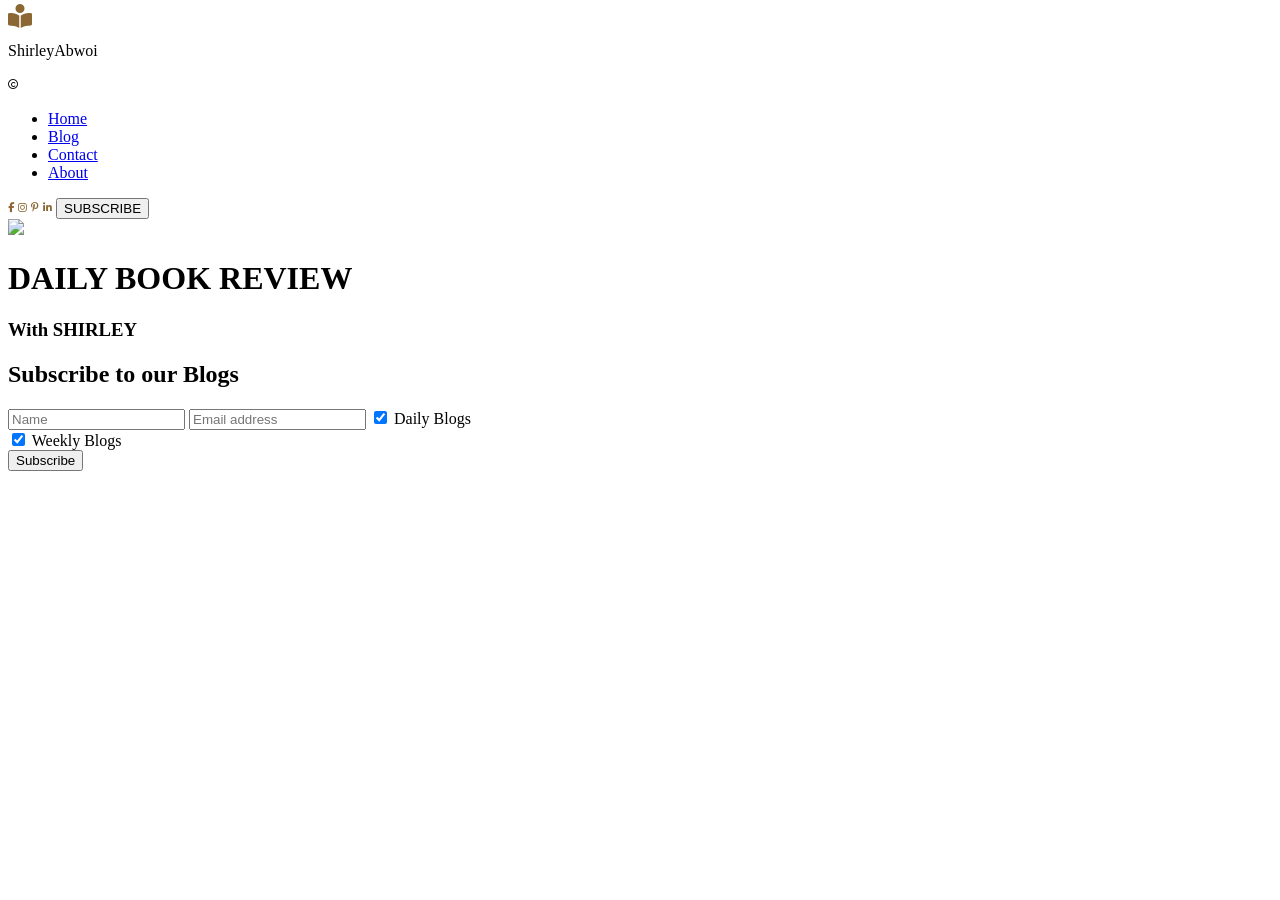
==== index.html @ 7ae84fe3 "updated files" ====
<!DOCTYPE html>
<html lang="en">
<head>
    <meta charset="UTF-8">
    <meta name="viewport" content="width=device-width, initial-scale=1.0">
    <title>Book Review</title>
    <link rel="stylesheet" href="style.css">
    <link rel="stylesheet" href="https://cdnjs.cloudflare.com/ajax/libs/font-awesome/6.7.2/css/all.min.css" integrity="sha512-Evv84Mr4kqVGRNSgIGL/F/aIDqQb7xQ2vcrdIwxfjThSH8CSR7PBEakCr51Ck+w+/U6swU2Im1vVX0SVk9ABhg==" crossorigin="anonymous" referrerpolicy="no-referrer" />

</head>
<body>
    <header>
        <div class="headerText">
            <i class="fa-solid fa-book-open-reader fa-xl" style="color: rgb(138, 103, 51)" id="bloggerIcon"></i>
            <p id="headertext">Shirley<span id="nameText">Abwoi</span></p>
            <i class="fa-regular fa-copyright fa-2xs" style="color: black;" id="copyright"></i>
        </div>
        <ul>
            <li><a href="#home">Home</a></li>
            <li><a href="#news">Blog</a></li>
            <li><a href="#contact">Contact</a></li>
            <li><a href="./home.html">About</a></li>
        </ul>
        <div class="socialHandles">
            <i class="fa-brands fa-facebook-f fa-2xs" style="color: rgb(138, 103, 51)" id="icon"></i>
            <i class="fa-brands fa-instagram fa-2xs" style="color: rgb(138, 103, 51)" id="icon"></i>
            <i class="fa-brands fa-pinterest-p fa-2xs" style="color: rgb(138, 103, 51)" id="icon"></i>
            <i class="fa-brands fa-linkedin-in fa-2xs" style="color: rgb(138, 103, 51)" id="icon"></i>
            <button type="button" id="newsletterButton">SUBSCRIBE</button>
        </div>
    </header>
    <div class="homepage">
        <img src="https://img.freepik.com/free-photo/stack-books-black-wooden-table_93675-135412.jpg?t=st=1746022850~exp=1746026450~hmac=977bfbcc6e0bda8666cb0a5a60b39e8b2234f4c06119cd99f6ed7b4ff3d48d9f&w=996" id="backgroundImage">
        <div class="homepageContent">
            <h1>DAILY BOOK REVIEW</h1>
            <h3>With SHIRLEY</h3>
        </div>
        <form action="/action_page.php">
            <div>
              <h2>Subscribe to our Blogs</h2>
            </div>
            <div class="subscribeContainer">
              <input type="text" placeholder="Name" name="name" required>
              <input type="email" placeholder="Email address" name="mail" required>
              <label>
                <input type="checkbox" checked="checked" name="subscribe"> Daily Blogs
              </label><br>
              <label>
                <input type="checkbox" checked="checked" name="subscribe"> Weekly Blogs
              </label>
            </div>
          
            <div class="container">
              <input type="submit" value="Subscribe">
            </div>
          </form>
    </div>
    
     </div>
    
</body>
</html>
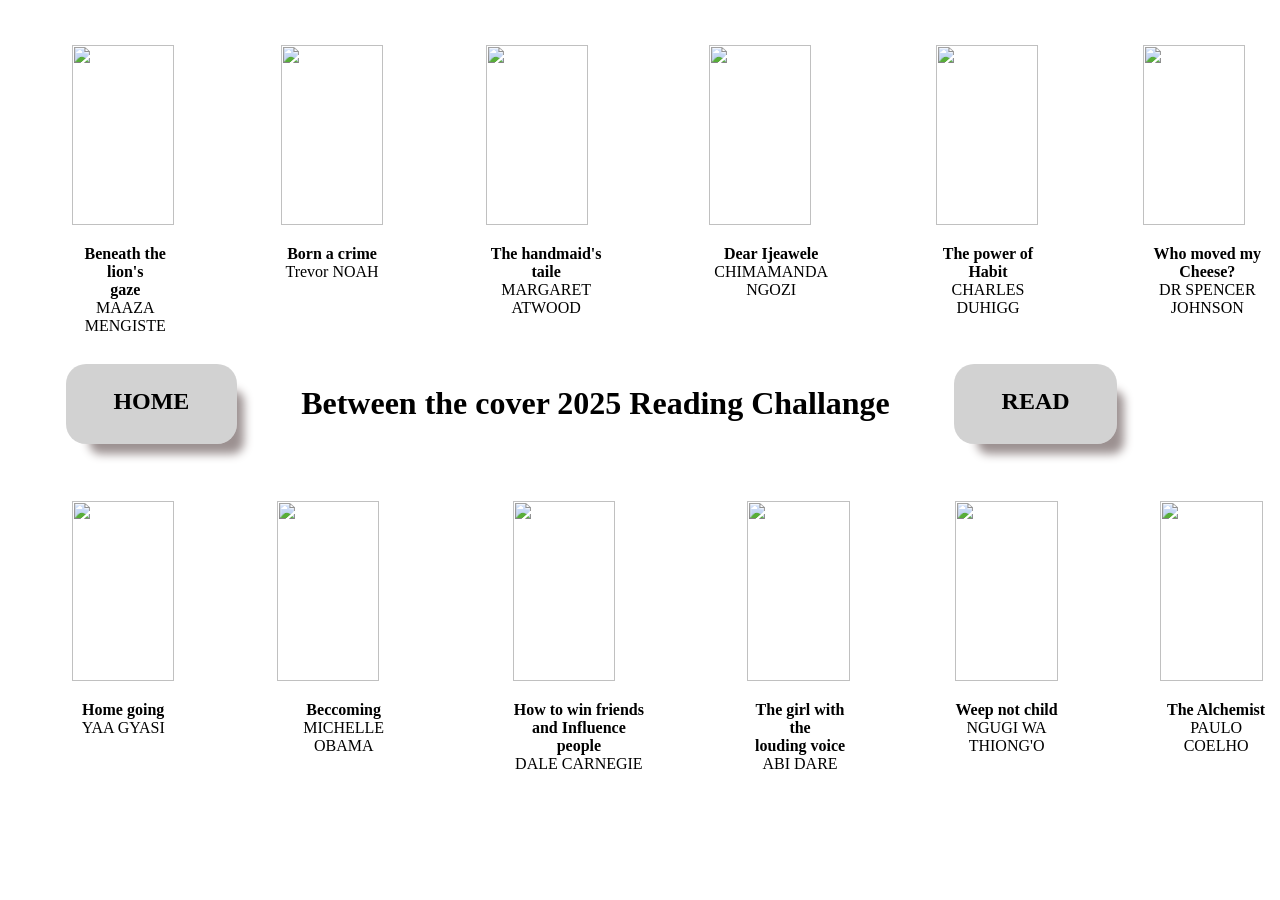
==== commit ca3b7fab: "Made the born a crime personal blog" ====
--- a/index.html
+++ b/index.html
@@ -3,60 +3,69 @@
 <head>
     <meta charset="UTF-8">
     <meta name="viewport" content="width=device-width, initial-scale=1.0">
-    <title>Book Review</title>
+    <title>2025 Book reads</title>
+
     <link rel="stylesheet" href="style.css">
-    <link rel="stylesheet" href="https://cdnjs.cloudflare.com/ajax/libs/font-awesome/6.7.2/css/all.min.css" integrity="sha512-Evv84Mr4kqVGRNSgIGL/F/aIDqQb7xQ2vcrdIwxfjThSH8CSR7PBEakCr51Ck+w+/U6swU2Im1vVX0SVk9ABhg==" crossorigin="anonymous" referrerpolicy="no-referrer" />
-
+    <link rel="icon" href="images/book.png">
 </head>
 <body>
-    <header>
-        <div class="headerText">
-            <i class="fa-solid fa-book-open-reader fa-xl" style="color: rgb(138, 103, 51)" id="bloggerIcon"></i>
-            <p id="headertext">Shirley<span id="nameText">Abwoi</span></p>
-            <i class="fa-regular fa-copyright fa-2xs" style="color: black;" id="copyright"></i>
-        </div>
-        <ul>
-            <li><a href="#home">Home</a></li>
-            <li><a href="#news">Blog</a></li>
-            <li><a href="#contact">Contact</a></li>
-            <li><a href="./home.html">About</a></li>
-        </ul>
-        <div class="socialHandles">
-            <i class="fa-brands fa-facebook-f fa-2xs" style="color: rgb(138, 103, 51)" id="icon"></i>
-            <i class="fa-brands fa-instagram fa-2xs" style="color: rgb(138, 103, 51)" id="icon"></i>
-            <i class="fa-brands fa-pinterest-p fa-2xs" style="color: rgb(138, 103, 51)" id="icon"></i>
-            <i class="fa-brands fa-linkedin-in fa-2xs" style="color: rgb(138, 103, 51)" id="icon"></i>
-            <button type="button" id="newsletterButton">SUBSCRIBE</button>
-        </div>
-    </header>
-    <div class="homepage">
-        <img src="https://img.freepik.com/free-photo/stack-books-black-wooden-table_93675-135412.jpg?t=st=1746022850~exp=1746026450~hmac=977bfbcc6e0bda8666cb0a5a60b39e8b2234f4c06119cd99f6ed7b4ff3d48d9f&w=996" id="backgroundImage">
-        <div class="homepageContent">
-            <h1>DAILY BOOK REVIEW</h1>
-            <h3>With SHIRLEY</h3>
-        </div>
-        <form action="/action_page.php">
-            <div>
-              <h2>Subscribe to our Blogs</h2>
-            </div>
-            <div class="subscribeContainer">
-              <input type="text" placeholder="Name" name="name" required>
-              <input type="email" placeholder="Email address" name="mail" required>
-              <label>
-                <input type="checkbox" checked="checked" name="subscribe"> Daily Blogs
-              </label><br>
-              <label>
-                <input type="checkbox" checked="checked" name="subscribe"> Weekly Blogs
-              </label>
-            </div>
-          
-            <div class="container">
-              <input type="submit" value="Subscribe">
-            </div>
-          </form>
+    <div class="reading">
+        <div>
+        <img src="images/beneath the lions gaze.jpeg" alt="">
+        <p><b>Beneath the lion's <br>gaze<br></b> MAAZA MENGISTE<p>
     </div>
-    
-     </div>
-    
+    <div>
+        <img src="images/born-a-crime-review-ew-8c2de4d024dd402e8068bf01ae63c12a.jpg" alt="">
+        <p><b>Born a crime <br></b>Trevor NOAH</p>
+    </div>
+    <div>
+        <img src="images/hand's made.png" alt="">
+        <p><b>The handmaid's taile <br></b> MARGARET ATWOOD</p>
+    </div>
+    <div>
+        <img src="images/dear.jpeg" alt="">
+        <p><b>Dear Ijeawele <br></b> CHIMAMANDA NGOZI</p>
+    </div>
+    <div>
+        <img src="images/the power of habit.jpeg" alt="">
+
+        <p><b>The power of <br>Habit</b> <br>CHARLES DUHIGG</p>
+    </div>
+    <div>
+        <img src="images/who moved my cheese.png" alt="">
+        <p><b>Who moved my <br>Cheese?</b><br> DR SPENCER JOHNSON </p>
+    </div>
+    </div>
+    <div class="text">
+        <a href="index.html"><b>HOME</b></a>
+        <h1>Between the cover 2025 Reading Challange</h1>
+        <a href="books.html"><b>READ</b></a>
+    </div>
+    <div class="reading">
+        <div>
+        <img src="images/home going.jpg" alt="">
+        <p><b>Home going</b><br> YAA GYASI</p>
+    </div>
+    <div>
+        <img src="images/becoming.jpg" alt="">
+        <p><b>Beccoming</b><br> MICHELLE OBAMA</p>
+    </div>
+    <div>
+        <img src="images/how to win friends.png" alt="">
+        <p><b>How to win friends<br>and Influence people</b><br> DALE CARNEGIE</p> 
+    </div>
+    <div>
+        <img src="images/the girl with the loud voice.jpeg" alt="">
+        <p><b>The girl with the <br>louding voice </b><br> ABI DARE</p>
+    </div>
+    <div>
+        <img src="images/weep not child" alt="">
+        <p><b>Weep not child</b><br> NGUGI WA <br>THIONG'O</p>
+    </div>
+    <div>
+        <img src="images/the alchemist1.jpeg" alt="">
+        <p><b>The Alchemist</b><br> PAULO COELHO</p>
+    </div>
+    </div>
 </body>
 </html>
--- a/style.css
+++ b/style.css
@@ -0,0 +1,104 @@
+
+@font-face {
+    font-family: poppins;
+    src: url(Fonts/Poppins-Regular.ttf);
+}
+
+body {
+   
+    font-family: poppins;
+}
+
+
+.reading {
+    display: flex;
+    gap: 8vw;
+    margin-top: 5vh;
+    margin-left: 5vw;
+}
+
+.reading img {
+    position: relative;
+    overflow: hidden;
+    width: 8vw;
+    height: 25vh;
+    z-index: -1;
+
+}
+
+.buttons {
+    color: white;
+    margin-top: -20vh;
+    font-size: 300%;
+    margin-left: 10vw;
+    display: flex;
+    gap: 60vw;
+    z-index: 1;
+}
+
+a {
+    color: black;
+    font-size: 1.5em;
+    text-decoration: none;
+    border: none;
+    background-color: rgba(97, 97, 97, 0.288);
+    padding: 2% 4%;
+    border-radius: 20px;
+    box-shadow: 15px 18px 10px -8px rgb(156, 145, 145);
+
+}
+.text{
+    border: none;
+    text-align: center;
+    padding: 1%;
+    display:flex ;
+    gap: 5vw;
+    margin-left: 15vw;
+
+}
+h5{
+    text-align: center;
+}
+p{
+    text-align: center;
+}
+
+@media only screen and (max-width:750px) {
+    .reading{
+        flex-direction: column;
+        
+    }
+    .reading img{
+        width: 50vw;
+        height: 40vh;
+        margin-left: 20vw;
+    }
+    a{
+        padding: 0% 2%;
+     height: 8vh;
+     width: 30%;
+    
+    
+    }
+    .text{
+        margin-left: 0%;
+    }
+}
+@media only screen and (min-width:751px) and (max-width:999px) {
+    .reading{
+        flex-direction: column;
+    }
+    .reading img{
+        width: 50vw;
+        height: 50vh;
+        margin-left: 20vw;
+    }
+}
+@media only screen and (min-width:1000px) and (max-width:1300px) {
+    .text{
+        margin-left: 5vh;
+    }
+    .reading img{
+        height: 20vh;
+    }
+}
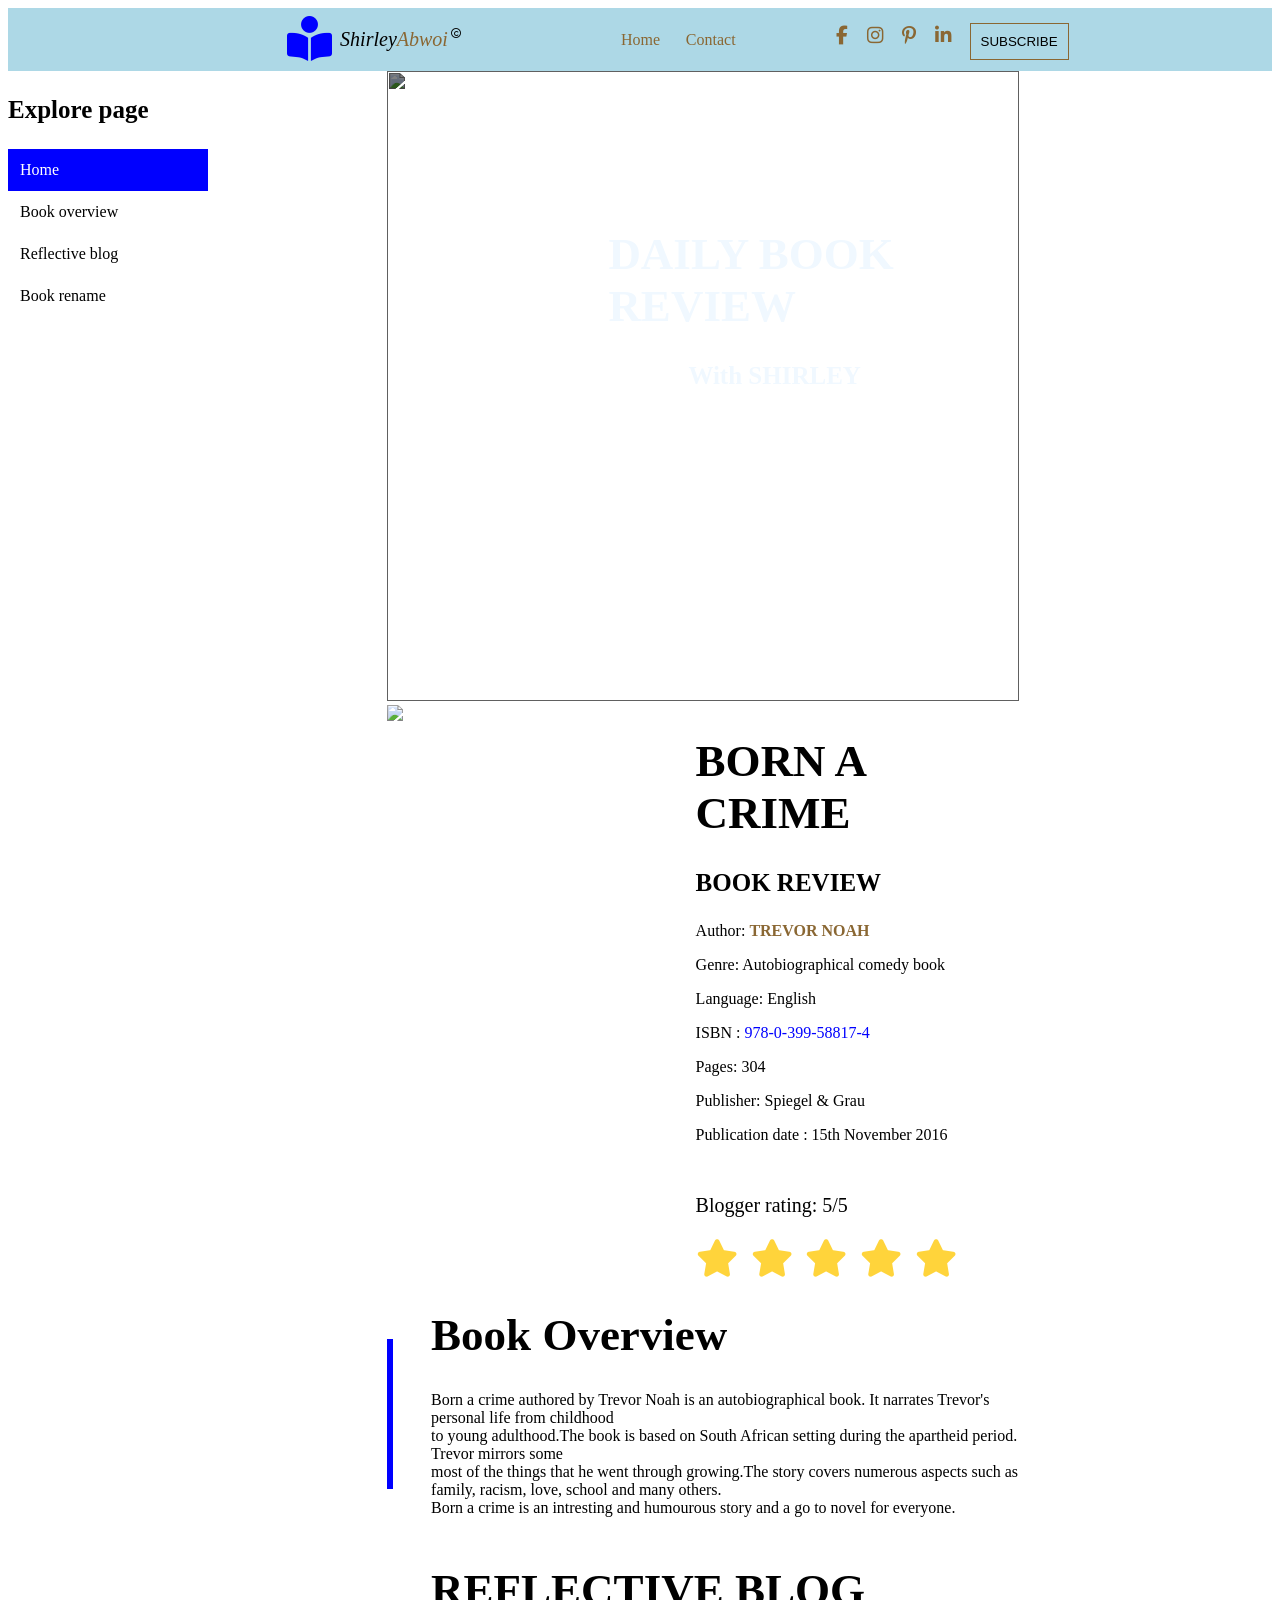
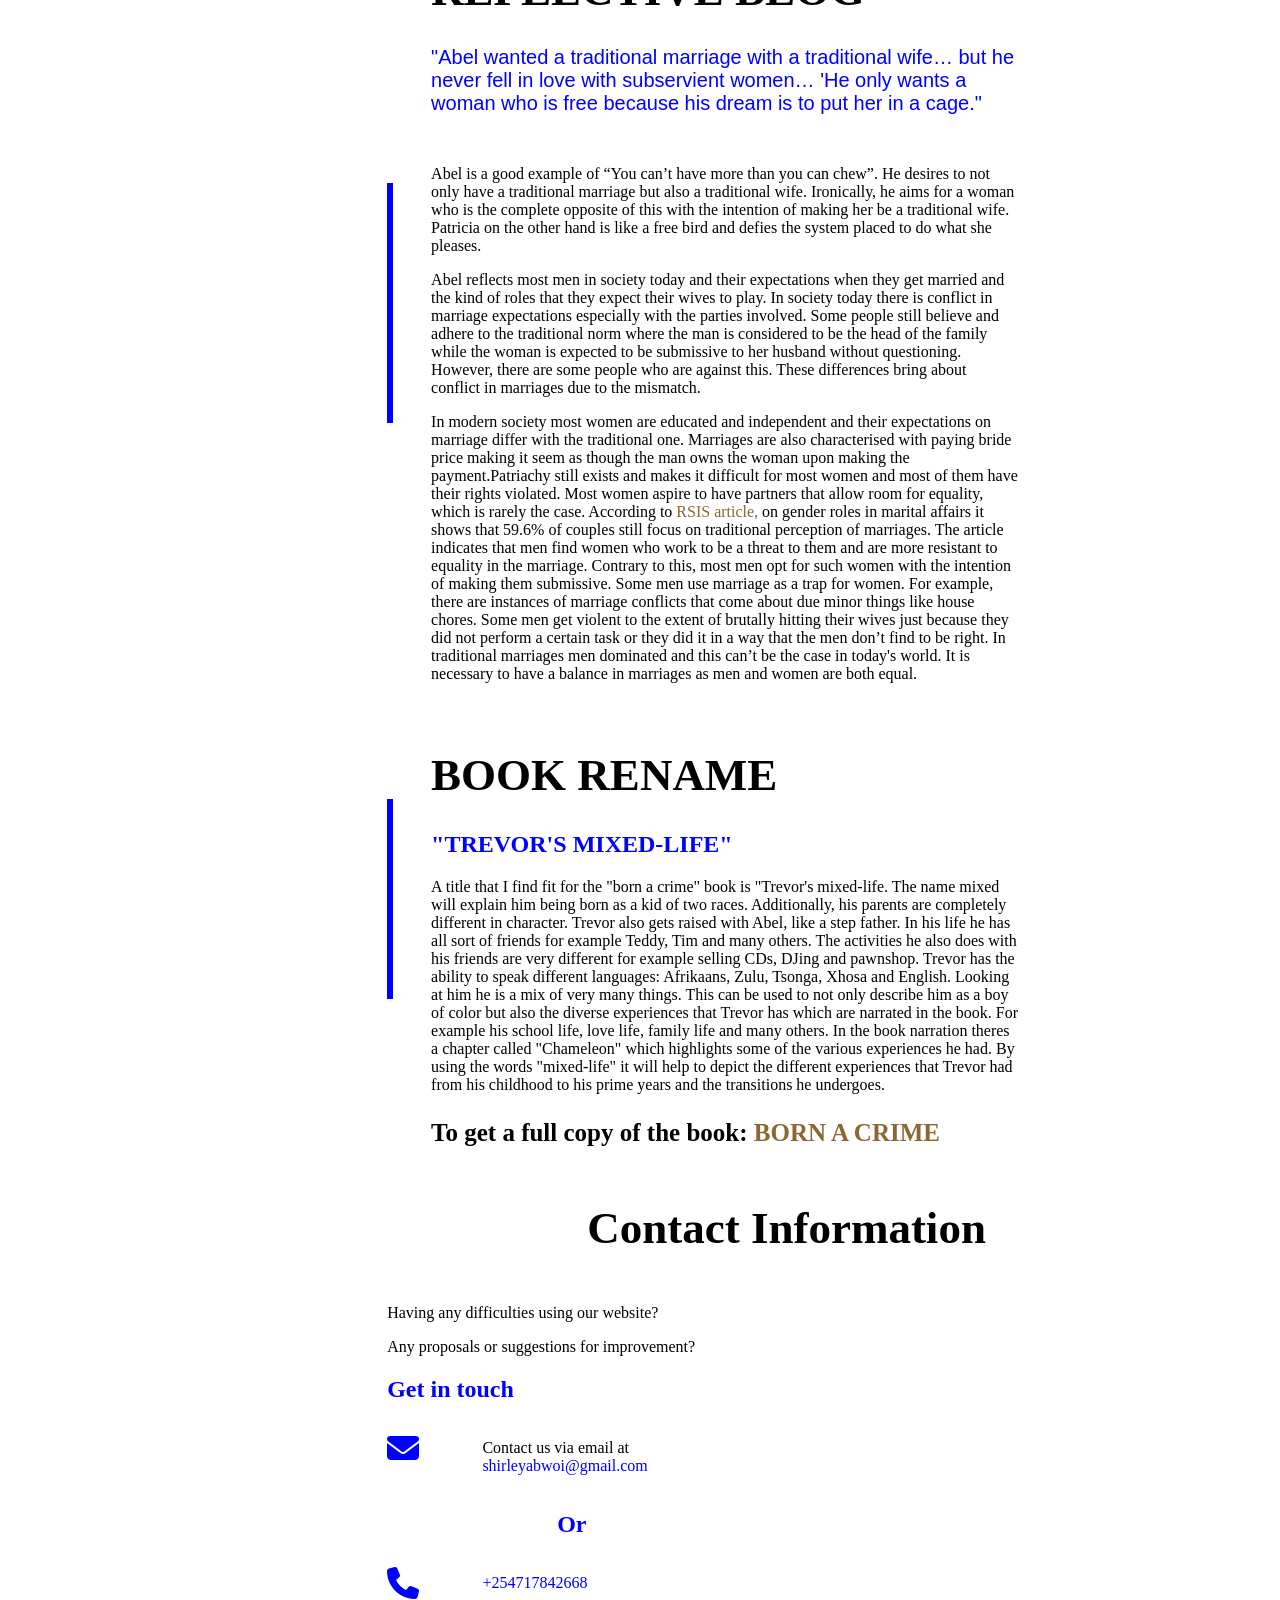
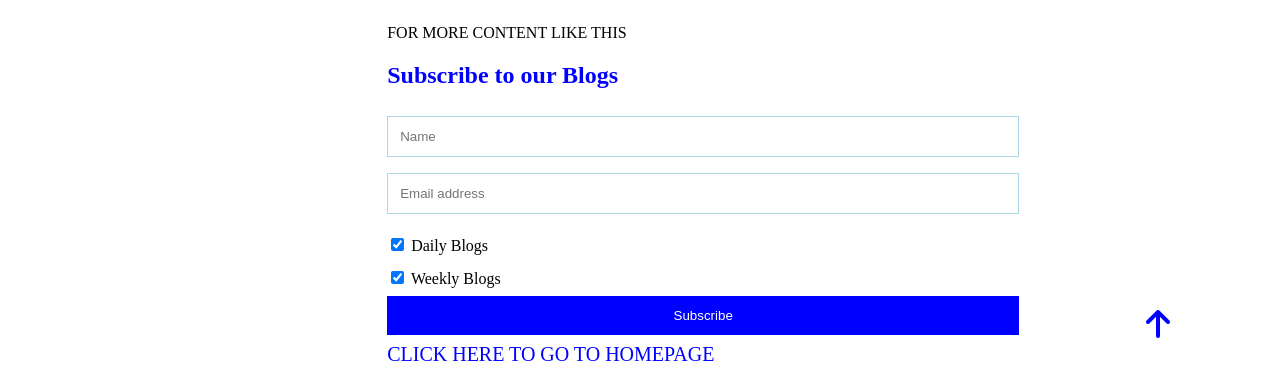
==== commit e06f1c29: "Restyled the page and added content" ====
--- a/index.html
+++ b/index.html
@@ -3,69 +3,171 @@
 <head>
     <meta charset="UTF-8">
     <meta name="viewport" content="width=device-width, initial-scale=1.0">
-    <title>2025 Book reads</title>
+    <title>Blog</title>
+    <link rel="stylesheet" href="style.css">
+    <link rel="stylesheet" href="https://cdnjs.cloudflare.com/ajax/libs/font-awesome/6.7.2/css/all.min.css" integrity="sha512-Evv84Mr4kqVGRNSgIGL/F/aIDqQb7xQ2vcrdIwxfjThSH8CSR7PBEakCr51Ck+w+/U6swU2Im1vVX0SVk9ABhg==" crossorigin="anonymous" referrerpolicy="no-referrer" />
 
-    <link rel="stylesheet" href="style.css">
-    <link rel="icon" href="images/book.png">
 </head>
 <body>
-    <div class="reading">
-        <div>
-        <img src="images/beneath the lions gaze.jpeg" alt="">
-        <p><b>Beneath the lion's <br>gaze<br></b> MAAZA MENGISTE<p>
+    <header>
+        <div class="headerText" id="headerText">
+            <i class="fa-solid fa-book-open-reader fa-xl" style="color: blue" id="bloggerIcon"></i>
+            <p id="headertext">Shirley<span id="nameText">Abwoi</span></p>
+            <i class="fa-regular fa-copyright fa-2xs" style="color: black;" id="copyright"></i>
+        </div>
+        <ul>
+            <li><a href="/home.html">Home</a></li>
+            <li><a href="#contactHeader">Contact</a></li>
+        </ul>
+        <div class="socialHandles">
+            <a href="https://www.facebook.com/">
+                <i class="fa-brands fa-facebook-f fa-2xs" style="color: rgb(138, 103, 51)" id="icon"></i>
+            </a>
+            <a href="https://www.instagram.com/">
+                <i class="fa-brands fa-instagram fa-2xs" style="color: rgb(138, 103, 51)" id="icon"></i>
+            </a>
+            <a href="https://www.pinterest.com/">
+                 <i class="fa-brands fa-pinterest-p fa-2xs" style="color: rgb(138, 103, 51)" id="icon"></i>
+             </a>
+            <a href="https://www.linkedin.com/feed/">
+                 <i class="fa-brands fa-linkedin-in fa-2xs" style="color: rgb(138, 103, 51)" id="icon"></i>
+            </a>
+          <a href="#subscribe">  <button type="button" id="newsletterButton">SUBSCRIBE</button></a>
+        </div>
+    </header>
+    <div class="vertical-menu">
+        <h3>Explore page</h3>
+        <a href="#home" class="active">Home</a>
+        <a href="#bookOverview">Book overview</a>
+        <a href="#reviews">Reflective blog</a>
+        <a href="#bookrename">Book rename</a>
+      </div>
+    <div class="blogContainer">
+        <div class="homepage">
+            <img src="https://img.freepik.com/free-photo/stack-books-black-wooden-table_93675-135412.jpg?t=st=1746022850~exp=1746026450~hmac=977bfbcc6e0bda8666cb0a5a60b39e8b2234f4c06119cd99f6ed7b4ff3d48d9f&w=996" id="backgroundImage">
+            <div class="homepageContent">
+                <h1>DAILY BOOK REVIEW</h1>
+                <h3 id="blogger">With SHIRLEY</h3>
+            </div>
+        </div>    
+        <div class="imageContainer">
+            <img src="https://images.seattletimes.com/wp-content/uploads/2016/11/887773fa-a063-11e6-9216-1158aa9d4175.jpg?d=780x1185" id="book">
+            <div id="home">
+                <h1 id="title">BORN A CRIME</h1>
+                <h3>BOOK REVIEW</h3>
+                <p>Author: <b><a href="https://www.trevornoah.com/about">TREVOR NOAH</a></b></p>
+                <p>Genre: Autobiographical comedy book</p>
+                <p>Language: English</p>
+                <p>ISBN : <a href="https://penguinrandomhousehighereducation.com/book/?isbn=9780399588198" id="isbn">978-0-399-58817-4</a></p>
+                <p>Pages: 304</p>
+                <p>Publisher: Spiegel & Grau</p>
+                <p>Publication date : 15th November 2016</p>
+                <p id="rate">Blogger rating: 5/5</p>
+                <div class="starRate">
+                    <i class="fa-solid fa-star fa-lg" style="color: #FFD43B;"></i>
+                    <i class="fa-solid fa-star fa-lg" style="color: #FFD43B;"></i>
+                    <i class="fa-solid fa-star fa-lg" style="color: #FFD43B;"></i>
+                    <i class="fa-solid fa-star fa-lg" style="color: #FFD43B;"></i>
+                    <i class="fa-solid fa-star fa-lg" style="color: #FFD43B;"></i>
+                </div>
+            </div>
+        </div>
+        <div class="bookOverview" id="bookOverview">
+            <div class="vl"></div>
+            <div>           
+                <h1>Book Overview</h1>
+                <p>Born a crime authored by Trevor Noah is an autobiographical book. 
+                    It narrates Trevor's personal life from childhood<br> to young adulthood.The book is based on South African setting 
+                during the apartheid period. Trevor mirrors some <br>most of the things that he went through growing.The story covers numerous aspects such as
+            family, racism, love, school and many others.<br>Born a crime is an intresting and humourous story and a go to novel for everyone.</p></div>
+        </div>
+        <div class="reviews" id="reviews">
+            <div class="vl" id="reviewsLine"></div>
+            <div>
+            <h1> REFLECTIVE BLOG</h1>
+            <p id="text">"Abel wanted a traditional marriage with a traditional wife… but he never fell in love with
+                subservient women… 'He only wants a woman who is free because his dream is to put
+                her in a cage."</p>
+            <p>Abel is a good example of “You can’t have more than you can chew”.
+                He desires to not only have a traditional marriage but also a traditional wife.
+                Ironically, he aims for a woman who is the complete opposite of this with the intention of making her be a traditional wife.
+                Patricia on the other hand is like a free bird and defies the system placed to do what she pleases. </p>
+                <p> Abel reflects most men in society today and their expectations when they get married and the kind of roles that they expect their wives to play.
+                     In society today there is conflict in marriage expectations especially with the parties involved. 
+                     Some people still believe and adhere to the traditional norm where the man is considered to be 
+                     the head of the family while the woman is expected to be submissive to her husband without questioning. 
+                     However, there are some people who are against this. These differences bring about conflict in marriages due to the mismatch. </p>
+                     <p>In modern society most women are educated and independent 
+                        and their expectations on marriage differ with the traditional one. Marriages are also characterised with paying bride price making it seem as though the man owns the woman upon making the payment.Patriachy still exists and makes it difficult for most women and most of them have their rights violated.
+                        Most women aspire to have partners that allow room for equality, which is rarely the case. According to <a href="https://rsisinternational.org/journals/ijriss/articles/relationship-between-gender-roles-and-marital-stability-among-couples-in-selected-counties-of-kenya-2/">RSIS article,</a> 
+                        on gender roles in marital affairs it shows that 59.6% of couples still focus on traditional perception of marriages. The article indicates that men find women who work to be a threat to them and are more resistant to equality in the marriage.
+                        Contrary to this, most men opt for such women with the intention of making them submissive.
+                        Some men use marriage as a trap for women. For example, 
+                        there are instances of marriage conflicts that come about due minor things like house chores. 
+                        Some men get violent to the extent of brutally hitting their wives just because they did not perform 
+                        a certain task or they did it in a way that the men don’t find to be right.
+                         In traditional marriages men dominated and this can’t be the case in today's world.
+                         It is necessary to have a balance in marriages as men and women are both equal. </p>
+        </div>
+        </div>
+        <div class="bookrename" id="bookrename">
+            <div class="vl" id="renameLine"></div>
+            <div>
+            <h1>BOOK RENAME</h1>
+            <h2>"TREVOR'S MIXED-LIFE"</h2>
+            <p>A title that I find fit for the "born a crime" book is "Trevor's mixed-life.
+           The name mixed will explain him being born as a kid of two races. Additionally, his parents are completely different in character. Trevor also gets raised with Abel, like a step father. In his life he has all sort of friends for example Teddy, Tim and many others.
+           The activities he also does with his friends are very different for example selling CDs, DJing and pawnshop. Trevor has the ability to speak different languages: Afrikaans,
+           Zulu, Tsonga, Xhosa and English. Looking at him he is a mix of very many things.
+           This can be used to not only describe him as a boy of color but also the diverse experiences that Trevor has which
+           are narrated in the book. For example his school life, love life, family life and many others. In the book narration theres a chapter called "Chameleon" which highlights some of the various experiences he had. By using the words "mixed-life" it will help to depict the different experiences that Trevor had from his childhood to his prime years and the transitions he undergoes.
+           </p>
+           <h3>To get a full copy of the book: <a href="https://trevornoahbooks.com/">BORN A CRIME</a></h3>
+           </div>
+        </div>
+        <div class="contactInformation">
+            <h1 id="contactHeader">Contact Information</h1>
+            <p>Having any difficulties using our website?</p>
+            <p>Any proposals or suggestions for improvement?</p>
+            <h2>Get in touch</h2>
+           <div class="contactDetails">
+            <i class="fa-solid fa-envelope fa-2xl" style="color: blue;" id="contactIcon"></i>
+            <p>Contact us via email at<br><a href="mailto:shirleyabwoi@gmail.com" id="contactLink">shirleyabwoi@gmail.com</a></p>
+           </div>
+            <h2 id="orText">Or</h2>
+            <div class="contactDetails">
+                <i class="fa-solid fa-phone fa-2xl" style="color: blue;" id="contactIcon"></i>
+                <p><a href="tel:+254717842668" id="contactLink">+254717842668</a></p>
+            </div>
+        </div>
+     <div class="subscribe">
+     <form>
+    <div class="subscribeContent" id="subscribe">
+        <p>FOR MORE CONTENT LIKE THIS</p>
+      <h2>Subscribe to our Blogs</h2>
     </div>
-    <div>
-        <img src="images/born-a-crime-review-ew-8c2de4d024dd402e8068bf01ae63c12a.jpg" alt="">
-        <p><b>Born a crime <br></b>Trevor NOAH</p>
+    <div class="SubscribeContainer">
+      <input type="text" placeholder="Name" name="name" required>
+      <input type="email" placeholder="Email address" name="mail" required>
+      <label>
+        <input type="checkbox" checked="checked" name="subscribe"> Daily Blogs
+      </label><br>
+      <label>
+        <input type="checkbox" checked="checked" name="subscribe"> Weekly Blogs
+      </label>
     </div>
-    <div>
-        <img src="images/hand's made.png" alt="">
-        <p><b>The handmaid's taile <br></b> MARGARET ATWOOD</p>
+  
+    <div class="container">
+      <input type="submit" value="Subscribe" id="button">
     </div>
-    <div>
-        <img src="images/dear.jpeg" alt="">
-        <p><b>Dear Ijeawele <br></b> CHIMAMANDA NGOZI</p>
+    </form>
+    <div class="homepagelink">
+    <a href="/home.html" id="homepageLink">CLICK HERE TO GO TO HOMEPAGE</a>
     </div>
-    <div>
-        <img src="images/the power of habit.jpeg" alt="">
-
-        <p><b>The power of <br>Habit</b> <br>CHARLES DUHIGG</p>
+        </div>
     </div>
-    <div>
-        <img src="images/who moved my cheese.png" alt="">
-        <p><b>Who moved my <br>Cheese?</b><br> DR SPENCER JOHNSON </p>
-    </div>
-    </div>
-    <div class="text">
-        <a href="index.html"><b>HOME</b></a>
-        <h1>Between the cover 2025 Reading Challange</h1>
-        <a href="books.html"><b>READ</b></a>
-    </div>
-    <div class="reading">
-        <div>
-        <img src="images/home going.jpg" alt="">
-        <p><b>Home going</b><br> YAA GYASI</p>
-    </div>
-    <div>
-        <img src="images/becoming.jpg" alt="">
-        <p><b>Beccoming</b><br> MICHELLE OBAMA</p>
-    </div>
-    <div>
-        <img src="images/how to win friends.png" alt="">
-        <p><b>How to win friends<br>and Influence people</b><br> DALE CARNEGIE</p> 
-    </div>
-    <div>
-        <img src="images/the girl with the loud voice.jpeg" alt="">
-        <p><b>The girl with the <br>louding voice </b><br> ABI DARE</p>
-    </div>
-    <div>
-        <img src="images/weep not child" alt="">
-        <p><b>Weep not child</b><br> NGUGI WA <br>THIONG'O</p>
-    </div>
-    <div>
-        <img src="images/the alchemist1.jpeg" alt="">
-        <p><b>The Alchemist</b><br> PAULO COELHO</p>
-    </div>
+    <div class="arrowIcon">
+        <a href="#headerText"><i class="fa-solid fa-arrow-up fa-2xl" style="color: blue;"></i></a>
     </div>
 </body>
 </html>
--- a/style.css
+++ b/style.css
@@ -1,104 +1,391 @@
-
-@font-face {
-    font-family: poppins;
-    src: url(Fonts/Poppins-Regular.ttf);
-}
-
-body {
-   
-    font-family: poppins;
-}
-
-
-.reading {
-    display: flex;
-    gap: 8vw;
-    margin-top: 5vh;
-    margin-left: 5vw;
-}
-
-.reading img {
+li {
+    display: inline;
+  }
+  header{
+    display: flex;
+    gap: 10%;
+    background-color: lightblue;
+    align-items: center;
+    justify-content: center;
+  }
+  #nameText{
+    color: rgb(138, 103, 51);
+  }
+  .arrowIcon{
+   margin-left: 90%;
+   margin-top: -50px;
+  }
+  #homepageLink{
+    font-size: 20px;
+    color: blue;
+  }
+  ul{
+    display: flex;
+    gap: 29%;
+  }
+  #blogger{
+    margin-left: 80px;
+  }
+  #contactHeader{
+    margin-left: 200px;
+    margin-bottom: 50px;
+  }
+  #copyright{
+    margin-top: 25px;
+  }
+  #bloggerIcon{
+    margin-top: 30px;
+    margin-right: 5px;
+    font-size: 45px;
+  }
+  #isbn{
+    color: blue;
+  }
+  #orText{
+    margin-left: 170px;
+  }
+  a{
+    text-decoration: none;
+    color: rgb(138, 103, 51);
+  }
+  .socialHandles{
+    display: flex;
+    gap: 12%;
+    font-size: 30px;
+  }
+  .headerText{
+    display: flex;
+    gap: 2%;
+  }
+  #headertext{
+    font-style: oblique;
+    font-size: 20px;
+  }
+  #newsletterButton{
+    padding: 10px;
+    border: solid 1px rgb(138, 103, 51);
+    background-color: transparent;
+  }
+  #newsletterButton:hover{
+    background-color: rgb(138, 103, 51);
+  }
+  #icon{
+    margin-top: 15px;
+  }
+  #book{
+    width: 35%;
+  }
+  input[type=text], input[type=submit] {
+    width: 100%;
+    padding: 12px;
+    margin: 8px 0;
+    display: inline-block;
+    border: 1px solid lightblue;
+    box-sizing: border-box;
+  }
+  input[type=email]{
+    width: 100%;
+    padding: 12px;
+    margin: 8px 0;
+    display: inline-block;
+    border: 1px solid lightblue;
+    box-sizing: border-box;
+  }
+  input[type=checkbox] {
+    margin-top: 16px;
+  }
+  input[type=submit] {
+    background-color: blue;
+    color: white;
+    border: none;
+  }
+  input[type=submit]:hover {
+    opacity: 0.8;
+  }
+  .imageContainer{
+    display: flex;
+    gap: 15%;
+  }
+  .vertical-menu {
+    width: 200px;
+    position: fixed;
+  }
+  .vertical-menu a {
+    color: black;
+    display: block;
+    padding: 12px;
+    text-decoration: none;
+  }
+  .vertical-menu a:hover {
+    background-color: lightblue;
+  }
+  .vertical-menu a.active {
+    background-color: blue;
+    color: white;
+  }
+  .blogContainer{
+    margin-left: 30%;
+    width: 50%;
+  }
+  h1{
+    font-size: 45px;
+  }
+  .bookOverview{
+    display: flex;
+    margin-top: 20px;
+    gap: 6%;
+    margin-top: 20px;
+  }
+  .bookrename{
+    display: flex;
+    gap: 6%;
+    margin-top: 20px;
+  }
+  #text{
+color: blue;
+margin-bottom: 50px;
+font-size: 20px;
+font-family: Verdana, Geneva, Tahoma, sans-serif;
+  }
+  .reviews{
+    display: flex;
+    gap: 6%;
+  }
+  .vl{
+    height: 150px;
+    border-left: 6px solid blue;
+    margin-top: 60px
+  }
+  #renameLine{
+    height: 200px;
+    margin-top: 80px;
+  }
+  #reviewsLine{
+    height: 240px;
+    margin-top: 250px;
+  }
+  #backgroundImage{
+    width: 100%;
+    height: 70vh;
+    filter: brightness(50%);
+  }
+  .homepage{
     position: relative;
-    overflow: hidden;
-    width: 8vw;
-    height: 25vh;
-    z-index: -1;
-
-}
-
-.buttons {
-    color: white;
-    margin-top: -20vh;
-    font-size: 300%;
-    margin-left: 10vw;
-    display: flex;
-    gap: 60vw;
-    z-index: 1;
-}
-
-a {
-    color: black;
-    font-size: 1.5em;
-    text-decoration: none;
-    border: none;
-    background-color: rgba(97, 97, 97, 0.288);
-    padding: 2% 4%;
-    border-radius: 20px;
-    box-shadow: 15px 18px 10px -8px rgb(156, 145, 145);
-
-}
-.text{
-    border: none;
-    text-align: center;
-    padding: 1%;
-    display:flex ;
-    gap: 5vw;
-    margin-left: 15vw;
-
-}
-h5{
-    text-align: center;
-}
-p{
-    text-align: center;
-}
-
-@media only screen and (max-width:750px) {
-    .reading{
-        flex-direction: column;
-        
-    }
-    .reading img{
-        width: 50vw;
+  }
+  .homepageContent{
+    position: absolute;
+    top: 20%;
+    left:35%;
+    color: aliceblue;
+    font-size: 30px;
+  }
+  h3{
+    font-size: 25px;
+  }
+  .starRate{
+    display: flex;
+    gap: 4%;
+    font-size: 30px;
+  }
+  #rate{
+    margin-top:50px;
+    margin-bottom: 40px;
+    font-size: 20px;
+  }
+  h2{
+    color: blue;
+  }
+  #contactIcon{
+    margin-top: 25px;
+  }
+  #contactLink{
+    color: blue;
+  }
+  .contactDetails{
+    display: flex;
+    gap: 10%;
+  }
+  @media screen and (max-width: 450px){
+header{
+    display: block;
+    width: 50vh;
+    padding: 20px;
+}
+body{
+    padding: 0%;
+    margin: 0%;
+}
+#home{
+    font-size: 20px;
+    margin-top: 0%;
+}
+#title{
+   font-size: 50px;
+   white-space: nowrap;
+}
+.bookOverview{
+    width: 48vh;
+}
+.bookrename{
+    width: 48vh;
+}
+.homepageContent{
+    left: 10%;
+    font-size: 15px;
+}
+.arrowIcon{
+    display: none;
+}
+.subscribeContent{
+    white-space: nowrap;
+}
+.homepagelink{
+    white-space: nowrap;
+}
+.SubscribeContainer{
+    width: 50vh;
+}
+#button{
+    width: 50vh;
+}
+#contactHeader{
+    margin-left: 0%;
+}
+.contactInformation{
+    white-space: nowrap;
+    padding: 20px;
+}
+#orText{
+    margin-left: 60px;
+}
+h1{
+    white-space: nowrap;
+    font-size: 35px;
+}
+#book{
+    width: 70%;
+    height: 40vh;
+    margin-left: 100px;
+}
+.starRate{
+    font-size: 15px;
+}
+#backgroundImage{
+    width: 55vh;
+    height: 50vh;
+}
+.socialHandles{
+    gap: 54px;
+}
+.blogContainer{
+    margin-left: 0%;
+}
+.vertical-menu{
+    display: none;
+}
+.imageContainer{
+    display: grid;
+    gap: 0;
+}
+.blogContainer{
+    margin: 0%;
+    padding: 0%;
+}
+.headerText{
+    justify-content: center;
+}
+  }
+  @media screen and (max-width: 1000px) and (min-width: 451px){
+    header{
+        display: block;
+        width: 95%;
+        padding: 20px;
+    }
+    body{
+        padding: 0%;
+        margin: 0%;
+    }
+    #home{
+        font-size: 20px;
+        margin-top: 0%;
+    }
+    #title{
+       font-size: 50px;
+       white-space: nowrap;
+    }
+    .bookOverview{
+        width: 90vh;
+    }
+    .bookrename{
+        width: 90vh;
+    }
+    .homepageContent{
+        left: 10%;
+        font-size: 15px;
+    }
+    .arrowIcon{
+        display: none;
+    }
+    .subscribeContent{
+        white-space: nowrap;
+    }
+    .homepagelink{
+        white-space: nowrap;
+    }
+    .SubscribeContainer{
+        width: 100vh;
+    }
+    #button{
+        width: 100vh;
+    }
+    #contactHeader{
+        margin-left: 0%;
+    }
+    .contactInformation{
+        white-space: nowrap;
+        padding: 20px;
+    }
+    #orText{
+        margin-left: 60px;
+    }
+    h1{
+        white-space: nowrap;
+        font-size: 35px;
+    }
+    #book{
+        width: 30%;
         height: 40vh;
-        margin-left: 20vw;
-    }
-    a{
-        padding: 0% 2%;
-     height: 8vh;
-     width: 30%;
-    
-    
-    }
-    .text{
+        justify-self: center;
+    }
+    .starRate{
+        font-size: 20px;
+    }
+    #backgroundImage{
+        width: 100%;
+        height: 50vh;
+    }
+    .headerText{
+        justify-content: center;
+    }
+    .socialHandles{
+        gap: 85px;
+    }
+    .blogContainer{
         margin-left: 0%;
     }
-}
-@media only screen and (min-width:751px) and (max-width:999px) {
-    .reading{
-        flex-direction: column;
-    }
-    .reading img{
-        width: 50vw;
-        height: 50vh;
-        margin-left: 20vw;
-    }
-}
-@media only screen and (min-width:1000px) and (max-width:1300px) {
-    .text{
-        margin-left: 5vh;
-    }
-    .reading img{
-        height: 20vh;
-    }
-}+    .vertical-menu{
+        display: none;
+    }
+    .imageContainer{
+        display: grid;
+        gap: 0;
+    }
+    ul{
+        gap: 60%;
+    }
+    .blogContainer{
+        margin: 0%;
+        padding: 0%;
+        width: 100%;
+    }
+  }
